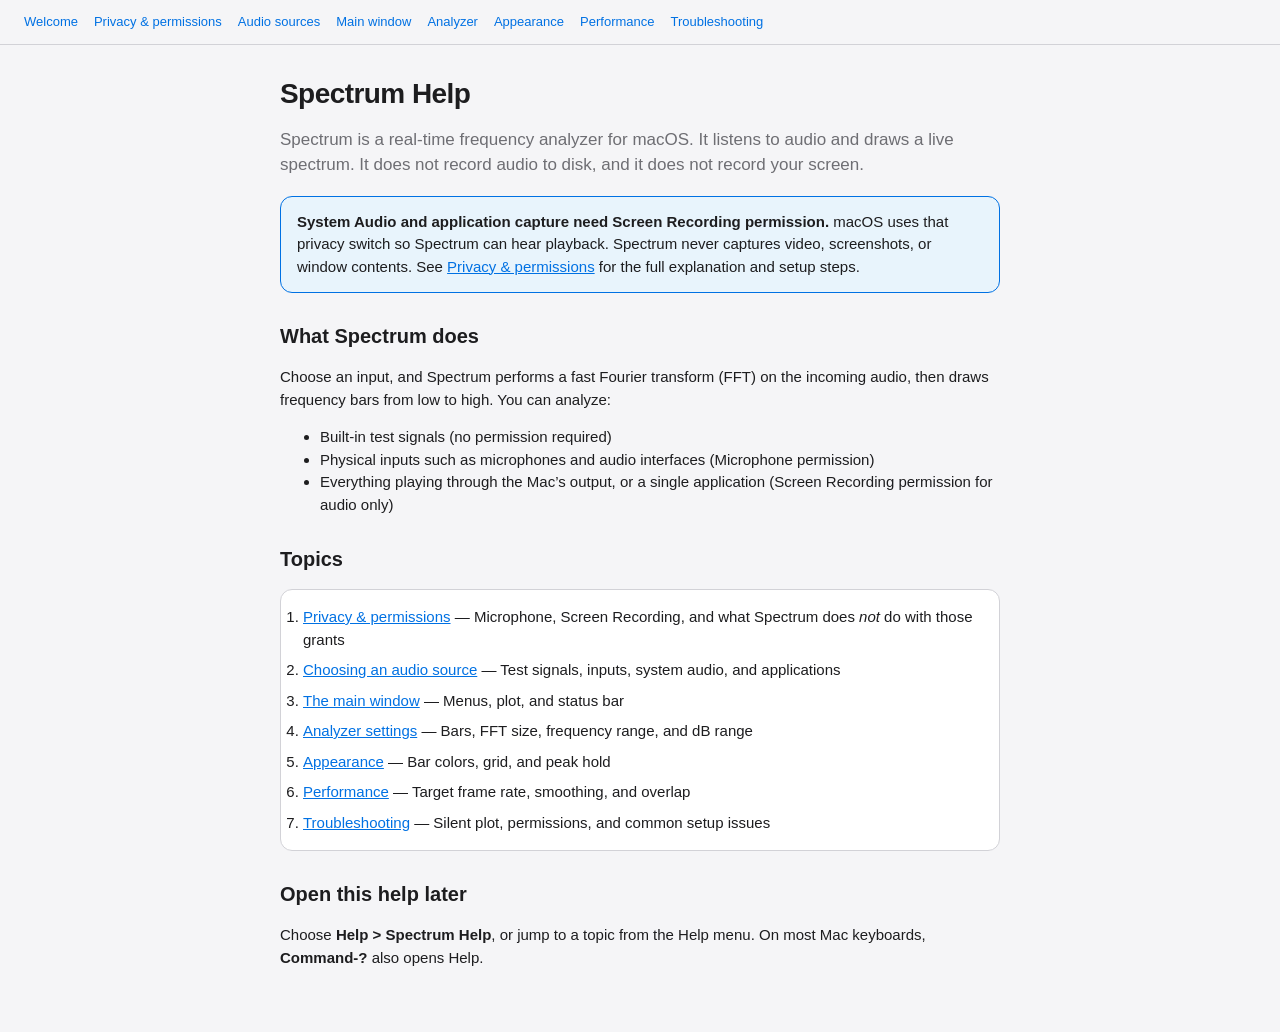
==== Spectrum/Spectrum.help/Contents/Resources/English.lproj/index.html @ 9b651f35 "Initial commit of Spectrum, a native macOS real-time spectrum analyzer. Co-authored-by: Cursor <curs" ====
<!DOCTYPE html>
<html lang="en">
<head>
    <meta charset="utf-8">
    <title>Spectrum Help</title>
    <meta name="AppleTitle" content="Spectrum Help">
    <meta name="AppleTopic" content="Spectrum Help">
    <meta name="robots" content="anchors">
    <link rel="stylesheet" href="help.css">
</head>
<body>
<header class="nav">
    <nav>
        <a href="index.html">Welcome</a>
        <a href="permissions.html">Privacy &amp; permissions</a>
        <a href="audio.html">Audio sources</a>
        <a href="window.html">Main window</a>
        <a href="analyzer.html">Analyzer</a>
        <a href="appearance.html">Appearance</a>
        <a href="performance.html">Performance</a>
        <a href="troubleshooting.html">Troubleshooting</a>
    </nav>
</header>
<main>
    <a name="welcome"></a>
    <h1>Spectrum Help</h1>
    <p class="lead">Spectrum is a real-time frequency analyzer for macOS. It listens to audio and draws a live spectrum. It does not record audio to disk, and it does not record your screen.</p>

    <div class="callout">
        <p><strong>System Audio and application capture need Screen Recording permission.</strong> macOS uses that privacy switch so Spectrum can hear playback. Spectrum never captures video, screenshots, or window contents. See <a href="permissions.html">Privacy &amp; permissions</a> for the full explanation and setup steps.</p>
    </div>

    <h2>What Spectrum does</h2>
    <p>Choose an input, and Spectrum performs a fast Fourier transform (FFT) on the incoming audio, then draws frequency bars from low to high. You can analyze:</p>
    <ul>
        <li>Built-in test signals (no permission required)</li>
        <li>Physical inputs such as microphones and audio interfaces (Microphone permission)</li>
        <li>Everything playing through the Mac’s output, or a single application (Screen Recording permission for audio only)</li>
    </ul>

    <h2>Topics</h2>
    <ol class="toc">
        <li><a href="permissions.html">Privacy &amp; permissions</a> — Microphone, Screen Recording, and what Spectrum does <em>not</em> do with those grants</li>
        <li><a href="audio.html">Choosing an audio source</a> — Test signals, inputs, system audio, and applications</li>
        <li><a href="window.html">The main window</a> — Menus, plot, and status bar</li>
        <li><a href="analyzer.html">Analyzer settings</a> — Bars, FFT size, frequency range, and dB range</li>
        <li><a href="appearance.html">Appearance</a> — Bar colors, grid, and peak hold</li>
        <li><a href="performance.html">Performance</a> — Target frame rate, smoothing, and overlap</li>
        <li><a href="troubleshooting.html">Troubleshooting</a> — Silent plot, permissions, and common setup issues</li>
    </ol>

    <h2>Open this help later</h2>
    <p>Choose <strong>Help &gt; Spectrum Help</strong>, or jump to a topic from the Help menu. On most Mac keyboards, <strong>Command-?</strong> also opens Help.</p>
</main>
</body>
</html>
---- Spectrum/Spectrum.help/Contents/Resources/English.lproj/help.css ----
:root {
    color-scheme: light dark;
    --bg: #f5f5f7;
    --text: #1d1d1f;
    --muted: #6e6e73;
    --accent: #0071e3;
    --card: #ffffff;
    --border: #d2d2d7;
    --callout-bg: #e8f4fc;
    --callout-border: #0071e3;
    --warn-bg: #fff4e5;
    --warn-border: #f5a623;
}

@media (prefers-color-scheme: dark) {
    :root {
        --bg: #1d1d1f;
        --text: #f5f5f7;
        --muted: #a1a1a6;
        --accent: #64d2ff;
        --card: #2c2c2e;
        --border: #3a3a3c;
        --callout-bg: #163044;
        --callout-border: #64d2ff;
        --warn-bg: #3a2e14;
        --warn-border: #f5a623;
    }
}

html {
    font: 15px/1.5 -apple-system, BlinkMacSystemFont, "Helvetica Neue", sans-serif;
    background: var(--bg);
    color: var(--text);
}

body {
    margin: 0;
    padding: 0 24px 48px;
}

header.nav {
    position: sticky;
    top: 0;
    z-index: 1;
    background: var(--bg);
    border-bottom: 1px solid var(--border);
    margin: 0 -24px 28px;
    padding: 12px 24px;
}

header.nav nav {
    display: flex;
    flex-wrap: wrap;
    gap: 8px 16px;
}

header.nav a {
    color: var(--accent);
    text-decoration: none;
    font-size: 13px;
}

header.nav a:hover {
    text-decoration: underline;
}

main {
    max-width: 720px;
    margin: 0 auto;
}

h1 {
    font-size: 28px;
    font-weight: 650;
    letter-spacing: -0.02em;
    margin: 0 0 12px;
}

h2 {
    font-size: 20px;
    font-weight: 650;
    margin: 28px 0 8px;
}

h3 {
    font-size: 16px;
    font-weight: 650;
    margin: 20px 0 6px;
}

p, li {
    color: var(--text);
}

.lead {
    font-size: 17px;
    color: var(--muted);
    margin-top: 0;
}

a {
    color: var(--accent);
}

.toc {
    background: var(--card);
    border: 1px solid var(--border);
    border-radius: 12px;
    padding: 8px 22px;
}

.toc li {
    margin: 8px 0;
}

.callout, .warning {
    border-radius: 12px;
    padding: 14px 16px;
    margin: 18px 0;
}

.callout {
    background: var(--callout-bg);
    border: 1px solid var(--callout-border);
}

.warning {
    background: var(--warn-bg);
    border: 1px solid var(--warn-border);
}

.callout p, .warning p {
    margin: 0 0 8px;
}

.callout p:last-child, .warning p:last-child {
    margin-bottom: 0;
}

ol.steps {
    padding-left: 22px;
}

ol.steps li {
    margin: 10px 0;
}

table {
    width: 100%;
    border-collapse: collapse;
    margin: 12px 0 20px;
}

th, td {
    text-align: left;
    vertical-align: top;
    border-bottom: 1px solid var(--border);
    padding: 8px 10px 8px 0;
}

th {
    color: var(--muted);
    font-weight: 600;
    font-size: 12px;
    text-transform: uppercase;
    letter-spacing: 0.04em;
}

code {
    font-family: ui-monospace, Menlo, monospace;
    font-size: 0.92em;
}
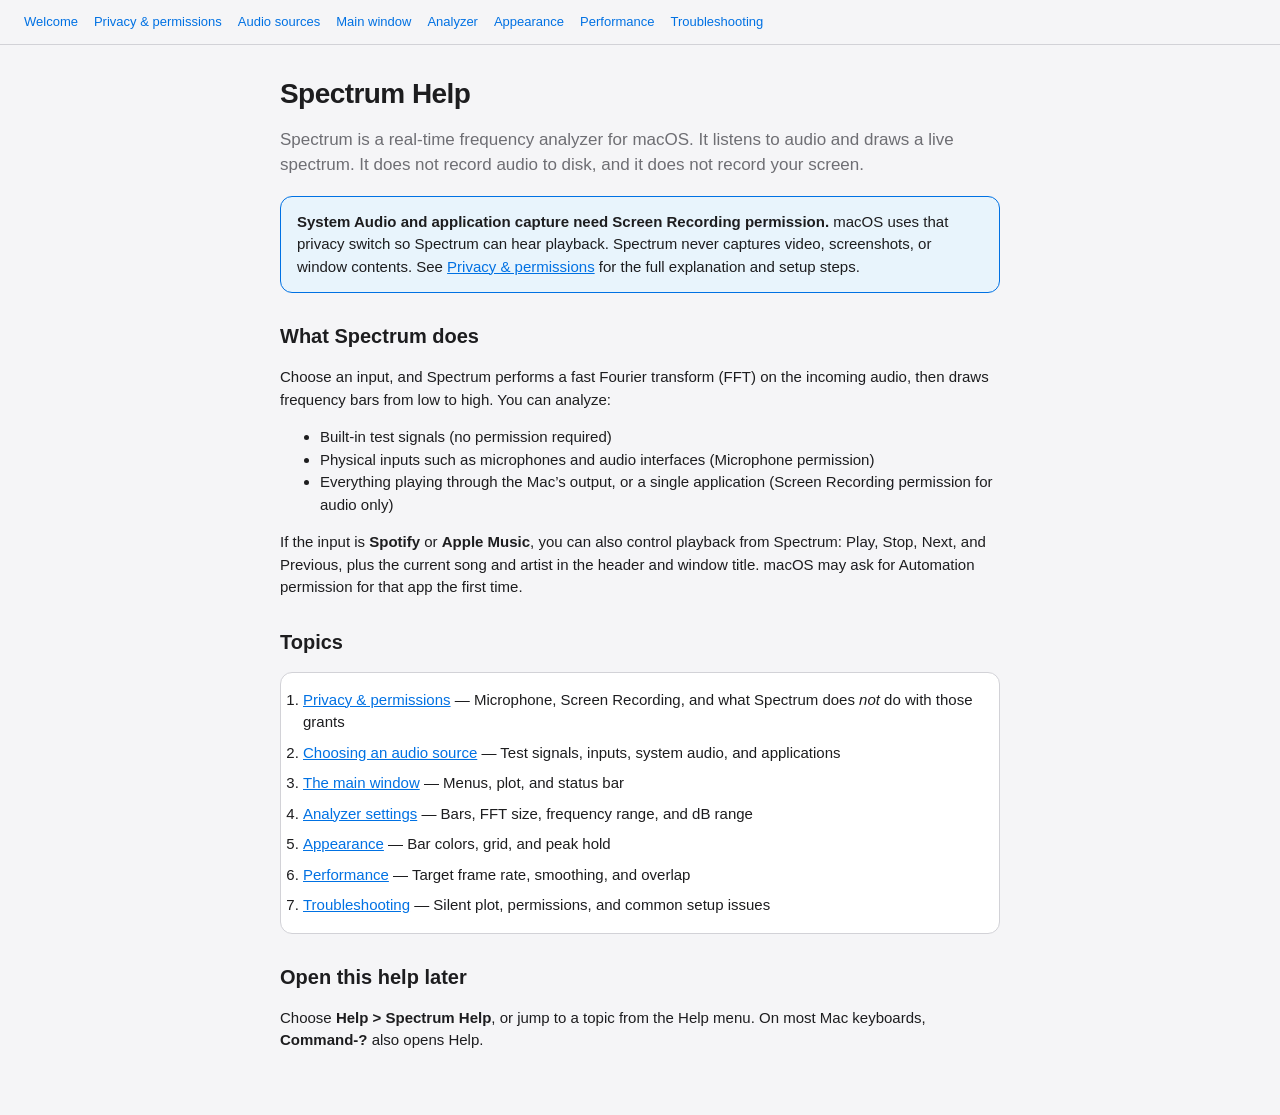
==== commit 7aee9587: "Add Spotify and Apple Music playback controls with song and artist. Co-authored-by: Cursor <cursorag" ====
--- a/Spectrum/Spectrum.help/Contents/Resources/English.lproj/index.html
+++ b/Spectrum/Spectrum.help/Contents/Resources/English.lproj/index.html
@@ -37,6 +37,7 @@
         <li>Physical inputs such as microphones and audio interfaces (Microphone permission)</li>
         <li>Everything playing through the Mac’s output, or a single application (Screen Recording permission for audio only)</li>
     </ul>
+    <p>If the input is <strong>Spotify</strong> or <strong>Apple Music</strong>, you can also control playback from Spectrum: Play, Stop, Next, and Previous, plus the current song and artist in the header and window title. macOS may ask for Automation permission for that app the first time.</p>
 
     <h2>Topics</h2>
     <ol class="toc">
